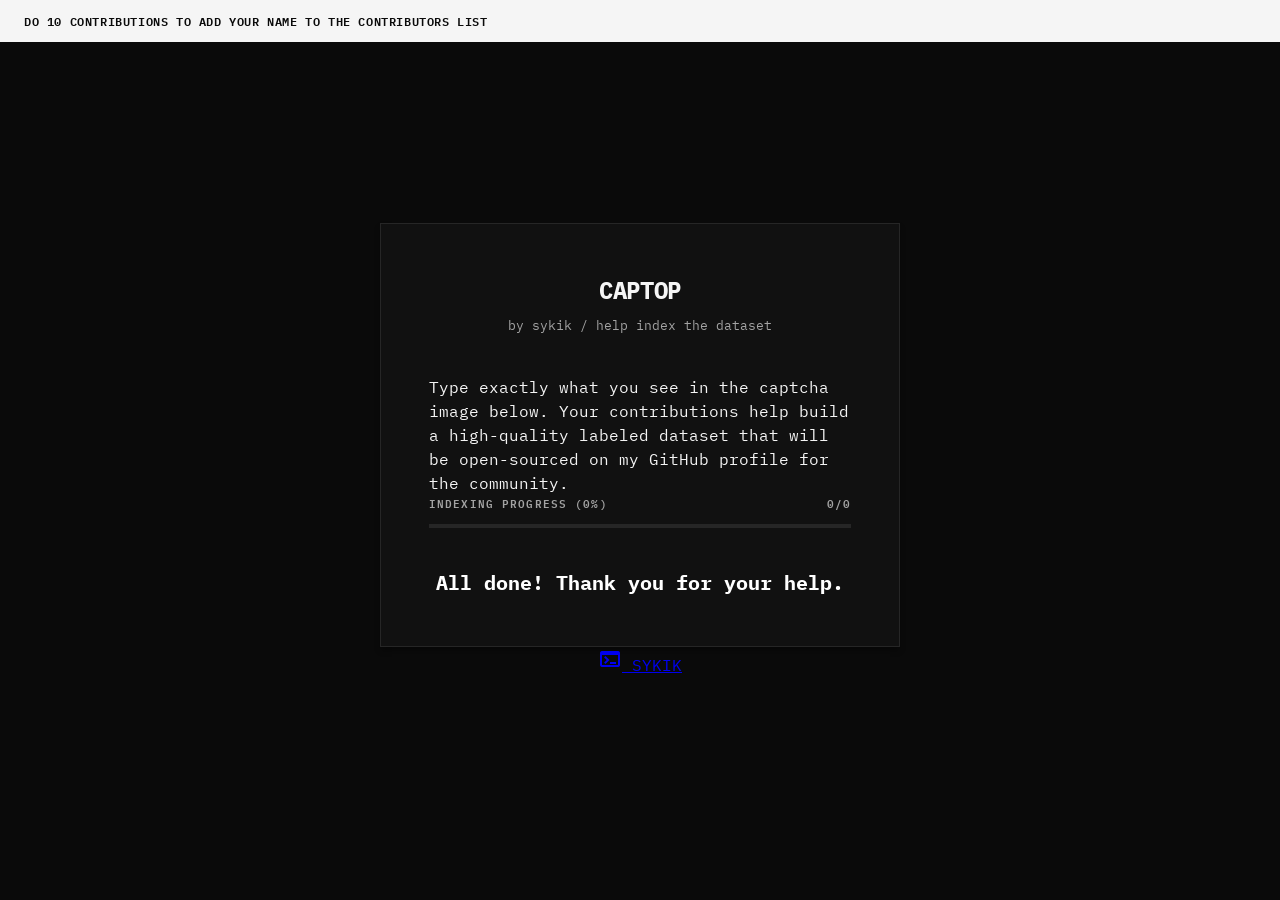
==== server/templates/index.html @ 46f787f5 "Reorganize project structure into data, server, scripts, and worker directories" ====
<!DOCTYPE html>
<html lang="en">

<head>
    <meta charset="UTF-8">
    <meta name="viewport" content="width=device-width, initial-scale=1.0">
    <title>Sykik Captop - Index the Dataset</title>
    <link rel="stylesheet" href="/static/style.css">
</head>

<body>
    <div id="contrib-banner" class="banner">
        <span>DO 10 CONTRIBUTIONS TO ADD YOUR NAME TO THE CONTRIBUTORS LIST</span>
    </div>


    <div id="achievement-modal" class="modal-overlay">
        <div class="modal">
            <button class="modal-close-btn" onclick="closeAchievement()">
                <span class="material-symbols-outlined">close</span>
            </button>
            <span class="material-symbols-outlined"
                style="font-size: 48px; margin-bottom: 16px; color: gold;">workspace_premium</span>
            <h2>LEVEL UP!</h2>
            <p>You've done 10+ contributions. Add your name to our list of heroes.</p>
            <input type="text" id="contributor-name" placeholder="YOUR NAME" maxlength="30">
            <input type="url" id="contributor-url" placeholder="PROFILE URL (OPTIONAL)">
            <button class="submit-btn" onclick="submitContributor()">SAVE & CONTINUE</button>
        </div>
    </div>

    <div class="container">
        <h1>Captop</h1>
        <p class="subtitle">by Sykik / help index the dataset</p>
        <p class="description">Type exactly what you see in the captcha image below. Your contributions help build a
            high-quality labeled dataset that will be open-sourced on my GitHub profile for the community.</p>

        <div class="progress-container">
            <div class="progress-info">
                <span>INDEXING PROGRESS (<span id="progress-percent">0</span>%)</span>
                <span id="progress-text">0/0</span>
            </div>
            <div class="progress-bar-bg">
                <div id="progress-fill" class="progress-bar-fill"></div>
            </div>
        </div>

        <div class="captcha-card" id="main-flow">
            <div class="captcha-image-wrapper">
                <img id="captcha-img" src="" alt="LOADING...">
            </div>
            <div class="input-group">
                <input type="text" id="label-input" placeholder="LABEL" maxlength="10" autocomplete="off" autofocus>
            </div>
            <button id="submit-btn" class="submit-btn">
                <span>SUBMIT</span>
                <span class="material-symbols-outlined">arrow_forward</span>
            </button>
            <p class="hotkey-hint">press <kbd>enter</kbd> to commit</p>
        </div>

        <div id="finished-view" style="display: none; text-align: center;">
            <p style="font-size: 1.25rem; color: var(--accent); font-weight: 700;">All done! Thank you for your help.
            </p>
        </div>

    </div>

    <footer class="footer">
        <a href="https://github.com/sykikxo" target="_blank" rel="noopener noreferrer">
            <span class="material-symbols-outlined">terminal</span>
            SYKIK
        </a>
    </footer>

    <script>
        let currentImageId = null;
        let localContribCount = parseInt(localStorage.getItem('contribCount') || '0');
        let hasReachedMilestone = localStorage.getItem('reachedMilestone') === 'true';

        function setCookie(name, value, days) {
            const date = new Date();
            date.setTime(date.getTime() + (days * 24 * 60 * 60 * 1000));
            const expires = "expires=" + date.toUTCString();
            document.cookie = name + "=" + value + ";" + expires + ";path=/";
        }

        function getCookie(name) {
            const nameEQ = name + "=";
            const ca = document.cookie.split(';');
            for (let i = 0; i < ca.length; i++) {
                let c = ca[i];
                while (c.charAt(0) == ' ') c = c.substring(1, c.length);
                if (c.indexOf(nameEQ) == 0) return c.substring(nameEQ.length, c.length);
            }
            return null;
        }

        function closeBanner() {
            document.getElementById('contrib-banner').style.display = 'none';
            setCookie('banner_hidden', 'true', 30);
        }

        function checkBanner() {
            if (getCookie('banner_hidden') === 'true' || hasReachedMilestone) {
                document.getElementById('contrib-banner').style.display = 'none';
            }
        }

        async function loadNext() {
            try {
                const response = await fetch('/api/next_captcha');
                if (response.status === 404) {
                    document.getElementById('main-flow').style.display = 'none';
                    document.getElementById('finished-view').style.display = 'block';
                    return;
                }
                const data = await response.json();

                currentImageId = data.id;
                document.getElementById('captcha-img').src = `/captchas/${data.filename}`;
                document.getElementById('label-input').value = '';
                document.getElementById('submit-btn').disabled = true;
                document.getElementById('label-input').focus();

                // Update progress stats from server
                const progress = data.progress;
                updateProgressBar(progress.completed, progress.total, progress.percent);
            } catch (err) {
                console.error('Failed to load captcha:', err);
            }
        }

        function updateProgressBar(completed, total, percent) {
            document.getElementById('progress-text').textContent = `${completed} / ${total}`;
            document.getElementById('progress-percent').textContent = percent.toFixed(6);
            document.getElementById('progress-fill').style.width = `${percent}%`;
        }

        async function showSuccessState() {
            const btn = document.getElementById('submit-btn');
            const originalContent = btn.innerHTML;

            const emojis = ['👏', '🎉', '🔥', '✨', '⚡', '🚀', '✅', '🥳', '🙌', '🌟'];
            const randomEmoji = emojis[Math.floor(Math.random() * emojis.length)];

            btn.classList.add('success');
            btn.innerHTML = `<span>SAVED! ${randomEmoji}</span>`;

            await new Promise(r => setTimeout(r, 800));

            btn.classList.remove('success');
            btn.innerHTML = originalContent;
        }

        function validateInput() {
            const label = document.getElementById('label-input').value.trim();
            const btn = document.getElementById('submit-btn');
            btn.disabled = (label.length !== 6);
        }

        async function submit() {
            const label = document.getElementById('label-input').value.trim();
            if (label.length !== 6 || !currentImageId) return;

            const btn = document.getElementById('submit-btn');
            btn.disabled = true;

            try {
                const response = await fetch('/api/submit', {
                    method: 'POST',
                    headers: { 'Content-Type': 'application/json' },
                    body: JSON.stringify({
                        image_id: currentImageId,
                        label: label
                    })
                });

                if (response.ok) {
                    // Success! 
                    localContribCount++;
                    localStorage.setItem('contribCount', localContribCount);

                    if (localContribCount >= 10 && !hasReachedMilestone) {
                        showAchievement();
                    }

                    await showSuccessState();
                }

                await loadNext();
            } catch (err) {
                console.error('Failed to submit:', err);
                btn.disabled = false;
            }
        }

        function showAchievement() {
            document.getElementById('achievement-modal').style.display = 'flex';
        }

        function closeAchievement() {
            document.getElementById('achievement-modal').style.display = 'none';
        }

        async function submitContributor() {
            const name = document.getElementById('contributor-name').value.trim();
            const url = document.getElementById('contributor-url').value.trim();

            if (!name) return alert('Name is required');

            try {
                await fetch('/api/add_contributor', {
                    method: 'POST',
                    headers: { 'Content-Type': 'application/json' },
                    body: JSON.stringify({ name, url })
                });

                document.getElementById('achievement-modal').style.display = 'none';
                localStorage.setItem('reachedMilestone', 'true');
                hasReachedMilestone = true;
                closeBanner();
            } catch (err) {
                console.error('Failed to save contributor:', err);
            }
        }

        document.getElementById('submit-btn').addEventListener('click', submit);
        document.getElementById('label-input').addEventListener('input', validateInput);
        document.getElementById('label-input').addEventListener('keypress', (e) => {
            if (e.key === 'Enter') submit();
        });

        // Initial load
        checkBanner();
        loadNext();
    </script>
</body>

</html>
---- static/style.css ----
@import url('https://fonts.googleapis.com/css2?family=IBM+Plex+Mono:wght@400;500;600;700&display=swap');
@import url('https://fonts.googleapis.com/css2?family=Material+Symbols+Outlined:opsz,wght,FILL,GRAD@24,400,0,0');

:root {
    --bg: #0a0a0a;
    --fg: #f5f5f5;
    --muted: #a3a3a3;
    --border: #262626;
    --card-bg: #111111;
    --primary: #f5f5f5;
    --accent: #ffffff;
}

* {
    margin: 0;
    padding: 0;
    box-sizing: border-box;
}

body {
    font-family: 'IBM Plex Mono', monospace;
    background-color: var(--bg);
    color: var(--fg);
    min-height: 100vh;
    display: flex;
    flex-direction: column;
    justify-content: center;
    align-items: center;
    padding: 24px;
    line-height: 1.5;
    position: relative;
}

.container {
    width: 100%;
    max-width: 520px;
    background: var(--card-bg);
    border: 1px solid var(--border);
    border-radius: 0;
    padding: 48px;
    box-shadow: 0 4px 6px -1px rgba(0, 0, 0, 0.4);
}

h1 {
    font-size: 1.5rem;
    font-weight: 700;
    text-align: center;
    margin-bottom: 8px;
    text-transform: uppercase;
    letter-spacing: -0.02em;
}

.subtitle {
    text-align: center;
    color: var(--muted);
    font-size: 0.8rem;
    margin-bottom: 40px;
    text-transform: lowercase;
}

.progress-container {
    margin-bottom: 40px;
}

.progress-info {
    display: flex;
    justify-content: space-between;
    font-size: 0.7rem;
    color: var(--muted);
    margin-bottom: 12px;
    font-weight: 600;
    letter-spacing: 0.1em;
}

.progress-bar-bg {
    height: 4px;
    background: var(--border);
    border-radius: 0;
    overflow: hidden;
}

.progress-bar-fill {
    height: 100%;
    background: var(--primary);
    width: 0%;
    transition: width 0.6s cubic-bezier(0.16, 1, 0.3, 1);
}

.captcha-card {
    display: flex;
    flex-direction: column;
    align-items: center;
}

.captcha-image-wrapper {
    background: white;
    padding: 16px;
    border: 1px solid var(--border);
    margin-bottom: 32px;
    width: 100%;
    display: flex;
    justify-content: center;
}

#captcha-img {
    display: block;
    max-width: 100%;
    height: auto;
    image-rendering: pixelated;
}

.input-group {
    width: 100%;
}

input {
    width: 100%;
    background: transparent;
    border: 1px solid var(--border);
    border-radius: 0;
    padding: 16px;
    color: var(--fg);
    font-family: 'IBM Plex Mono', monospace;
    font-size: 1.25rem;
    font-weight: 600;
    text-align: center;
    letter-spacing: 0.1em;
    text-transform: uppercase;
    transition: all 0.2s ease;
    outline: none;
}

input:focus {
    border-color: var(--fg);
    box-shadow: none;
}

.submit-btn {
    width: 100%;
    margin-top: 24px;
    background: var(--primary);
    color: var(--bg);
    border: 1px solid var(--primary);
    border-radius: 0;
    padding: 16px;
    font-size: 0.875rem;
    font-weight: 700;
    font-family: 'IBM Plex Mono', monospace;
    cursor: pointer;
    transition: all 0.25s cubic-bezier(0.16, 1, 0.3, 1);
    display: flex;
    justify-content: center;
    align-items: center;
    gap: 12px;
    text-transform: uppercase;
}

.submit-btn:hover {
    background: transparent;
    color: var(--primary);
}

.hotkey-hint {
    text-align: center;
    margin-top: 24px;
    color: var(--muted);
    font-size: 0.7rem;
    text-transform: lowercase;
}

/* Banner */
.banner {
    position: fixed;
    top: 0;
    left: 0;
    right: 0;
    background: var(--fg);
    color: var(--bg);
    padding: 12px 24px;
    display: flex;
    justify-content: space-between;
    align-items: center;
    z-index: 100;
    font-size: 0.75rem;
    font-weight: 600;
    letter-spacing: 0.05em;
    text-transform: uppercase;
}

.banner .close-btn {
    cursor: pointer;
    background: none;
    border: none;
    color: inherit;
    display: flex;
    align-items: center;
}

/* Modal */
.modal-overlay {
    position: fixed;
    top: 0;
    left: 0;
    right: 0;
    bottom: 0;
    background: rgba(0, 0, 0, 0.8);
    backdrop-filter: blur(4px);
    display: none;
    justify-content: center;
    align-items: center;
    z-index: 200;
}

.modal {
    background: var(--card-bg);
    border: 1px solid var(--border);
    padding: 40px;
    max-width: 400px;
    width: 90%;
    text-align: center;
}

.modal h2 {
    font-size: 1.25rem;
    margin-bottom: 16px;
    text-transform: uppercase;
}

.modal p {
    font-size: 0.8rem;
    color: var(--muted);
    margin-bottom: 24px;
}

.modal input {
    margin-bottom: 12px;
    font-size: 0.9rem;
    text-transform: none;
    letter-spacing: normal;
}

.nudge {
    animation: nudgeProgress 0.5s ease-out;
}

@keyframes nudgeProgress {
    0% {
        filter: brightness(1);
    }

    50% {
        filter: brightness(2);
    }

    100% {
        filter: brightness(1);
    }
}

.toast-reward {
    position: fixed;
    top: 0;
    left: 0;
    right: 0;
    background: #22c55e;
    color: #ffffff;
    padding: 14px 24px;
    text-align: center;
    font-size: 0.8rem;
    font-weight: 800;
    letter-spacing: 0.1em;
    text-transform: uppercase;
    z-index: 1000;
    transform: translateY(-100%);
    transition: transform 0.3s cubic-bezier(0.16, 1, 0.3, 1);
    box-shadow: 0 4px 12px rgba(34, 197, 94, 0.3);
}

.toast-reward.visible {
    transform: translateY(0);
}

kbd {
    background: var(--border);
    border-radius: 2px;
    padding: 2px 4px;
    font-family: inherit;
    font-size: 0.6rem;
}

.material-symbols-outlined {
    font-variation-settings:
        'FILL' 0,
        'wght' 400,
        'GRAD' 0,
        'opsz' 24
}
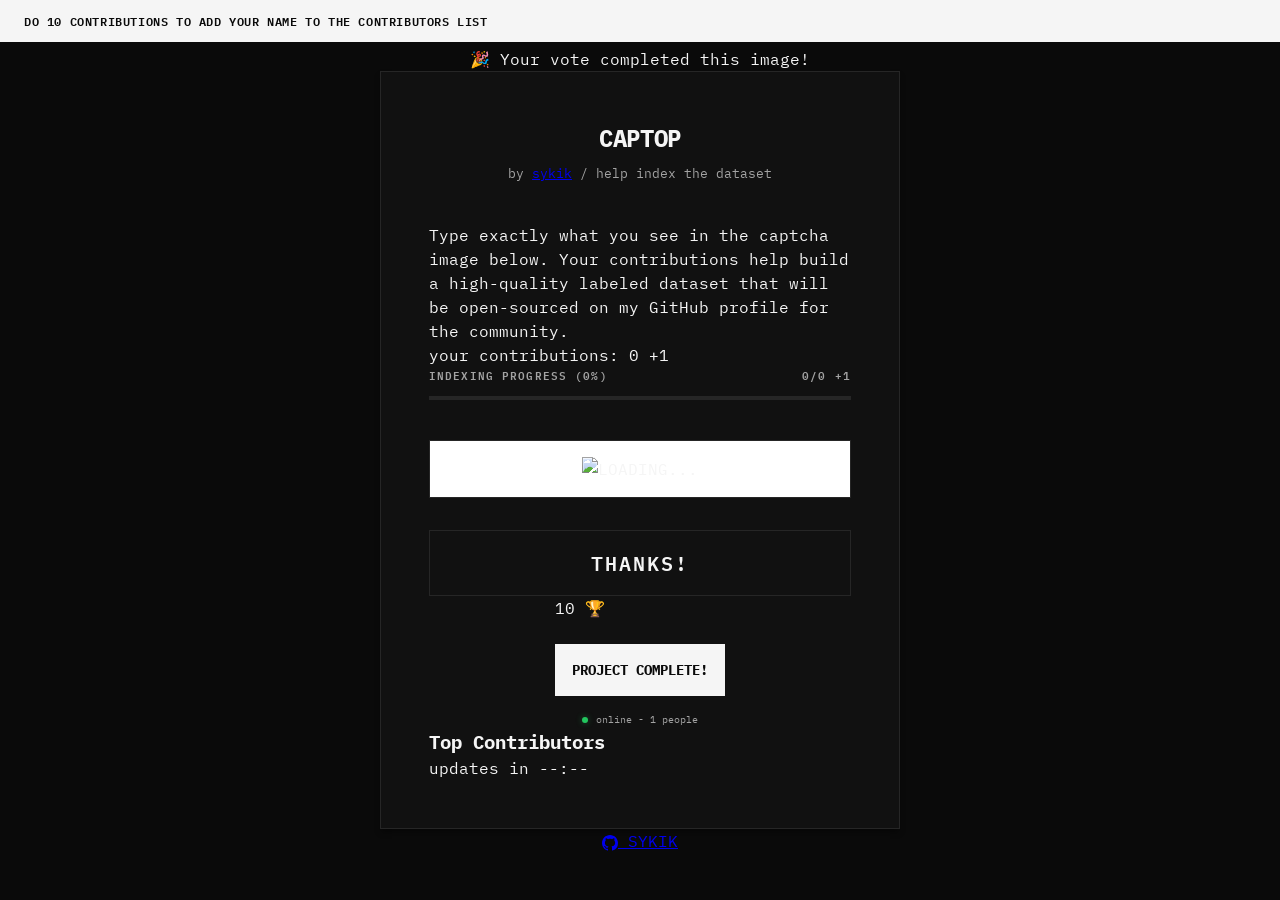
==== commit 4b5e4a4c: "Finalize captcha model, documentation, and cleanup" ====
--- a/server/templates/index.html
+++ b/server/templates/index.html
@@ -6,11 +6,55 @@
     <meta name="viewport" content="width=device-width, initial-scale=1.0">
     <title>Sykik Captop - Index the Dataset</title>
     <link rel="stylesheet" href="/static/style.css">
+    <style>
+        .online-indicator {
+            display: flex;
+            align-items: center;
+            justify-content: center;
+            gap: 8px;
+            margin-top: 16px;
+            color: var(--muted);
+            font-size: 0.65rem;
+            text-transform: lowercase;
+        }
+
+        .online-dot {
+            width: 6px;
+            height: 6px;
+            background-color: #22c55e;
+            border-radius: 50%;
+            box-shadow: 0 0 6px rgba(34, 197, 94, 0.4);
+            animation: pulse-glow 2s infinite ease-in-out;
+        }
+
+        @keyframes pulse-glow {
+            0% {
+                opacity: 0.4;
+                transform: scale(1);
+            }
+
+            50% {
+                opacity: 1;
+                transform: scale(1.1);
+            }
+
+            100% {
+                opacity: 0.4;
+                transform: scale(1);
+            }
+        }
+    </style>
+    <script src="https://cdn.jsdelivr.net/npm/canvas-confetti@1.9.3/dist/confetti.browser.min.js"></script>
 </head>
 
 <body>
-    <div id="contrib-banner" class="banner">
-        <span>DO 10 CONTRIBUTIONS TO ADD YOUR NAME TO THE CONTRIBUTORS LIST</span>
+    <div id="contrib-banner" class="banner subtle">
+        <span>Do 10 contributions to add your name to the contributors list</span>
+    </div>
+
+    <!-- Completion celebration toast -->
+    <div id="completion-toast" class="completion-toast">
+        🎉 Your vote completed this image!
     </div>
 
 
@@ -30,15 +74,24 @@
     </div>
 
     <div class="container">
-        <h1>Captop</h1>
-        <p class="subtitle">by Sykik / help index the dataset</p>
+        <h1 id="logo">Captop</h1>
+        <p class="subtitle">by <a href="https://github.com/sykikxo" target="_blank" rel="noopener noreferrer">sykik</a>
+            / help index the dataset</p>
         <p class="description">Type exactly what you see in the captcha image below. Your contributions help build a
             high-quality labeled dataset that will be open-sourced on my GitHub profile for the community.</p>
+
+        <div class="contrib-counter">
+            your contributions: <span id="user-contrib-count">0</span>
+            <span id="contrib-plus-one" class="contrib-plus-one">+1</span>
+        </div>
 
         <div class="progress-container">
             <div class="progress-info">
                 <span>INDEXING PROGRESS (<span id="progress-percent">0</span>%)</span>
-                <span id="progress-text">0/0</span>
+                <span class="progress-count-wrapper">
+                    <span id="progress-text">0/0</span>
+                    <span id="progress-plus-one" class="progress-plus-one">+1</span>
+                </span>
             </div>
             <div class="progress-bar-bg">
                 <div id="progress-fill" class="progress-bar-fill"></div>
@@ -52,11 +105,18 @@
             <div class="input-group">
                 <input type="text" id="label-input" placeholder="LABEL" maxlength="10" autocomplete="off" autofocus>
             </div>
-            <button id="submit-btn" class="submit-btn">
-                <span>SUBMIT</span>
-                <span class="material-symbols-outlined">arrow_forward</span>
-            </button>
+            <div class="submit-btn-wrapper">
+                <span id="milestone-badge" class="milestone-badge">10 🏆</span>
+                <button id="submit-btn" class="submit-btn">
+                    <span>SUBMIT</span>
+                    <span class="material-symbols-outlined">arrow_forward</span>
+                </button>
+            </div>
             <p class="hotkey-hint">press <kbd>enter</kbd> to commit</p>
+            <div class="online-indicator">
+                <span class="online-dot"></span>
+                <span id="online-count-text">online - 1 people</span>
+            </div>
         </div>
 
         <div id="finished-view" style="display: none; text-align: center;">
@@ -64,11 +124,32 @@
             </p>
         </div>
 
+        <!-- Leaderboard -->
+        <div id="leaderboard-section" class="leaderboard">
+            <h3>Top Contributors</h3>
+            <ul id="leaderboard-list" class="leaderboard-list">
+                <!-- Populated by JS -->
+            </ul>
+            <div id="leaderboard-user-rank" class="leaderboard-user-rank" style="display: none;">
+                <span class="your-rank-label">Your Rank</span>
+                <span class="your-rank-value">#<span id="user-rank-number">-</span> · <span
+                        id="user-rank-contribs">0</span> contributions</span>
+            </div>
+            <div id="leaderboard-timer" class="leaderboard-timer">
+                updates in <span id="timer-countdown">--:--</span>
+            </div>
+        </div>
+
     </div>
 
     <footer class="footer">
         <a href="https://github.com/sykikxo" target="_blank" rel="noopener noreferrer">
-            <span class="material-symbols-outlined">terminal</span>
+            <svg height="16" width="16" viewBox="0 0 16 16" fill="currentColor"
+                style="display: inline-block; vertical-align: middle;">
+                <path
+                    d="M8 0C3.58 0 0 3.58 0 8c0 3.54 2.29 6.53 5.47 7.59.4.07.55-.17.55-.38 0-.19-.01-.82-.01-1.49-2.01.37-2.53-.49-2.69-.94-.09-.23-.48-.94-.82-1.13-.28-.15-.68-.52-.01-.53.63-.01 1.08.58 1.23.82.72 1.21 1.87.87 2.33.66.07-.52.28-.87.51-1.07-1.78-.2-3.64-.89-3.64-3.95 0-.87.31-1.59.82-2.15-.08-.2-.36-1.02.08-2.12 0 0 .67-.21 2.2.82.64-.18 1.32-.27 2-.27.68 0 1.36.09 2 .27 1.53-1.04 2.2-.82 2.2-.82.44 1.1.16 1.92.08 2.12.51.56.82 1.27.82 2.15 0 3.07-1.87 3.75-3.65 3.95.29.25.54.73.54 1.48 0 1.07-.01 1.93-.01 2.2 0 .21.15.46.55.38A8.013 8.013 0 0016 8c0-4.42-3.58-8-8-8z">
+                </path>
+            </svg>
             SYKIK
         </a>
     </footer>
@@ -77,6 +158,7 @@
         let currentImageId = null;
         let localContribCount = parseInt(localStorage.getItem('contribCount') || '0');
         let hasReachedMilestone = localStorage.getItem('reachedMilestone') === 'true';
+        let isProjectCompleted = false;
 
         function setCookie(name, value, days) {
             const date = new Date();
@@ -102,8 +184,13 @@
         }
 
         function checkBanner() {
-            if (getCookie('banner_hidden') === 'true' || hasReachedMilestone) {
+            if (getCookie('banner_hidden') === 'true' || hasReachedMilestone || localContribCount >= 10) {
                 document.getElementById('contrib-banner').style.display = 'none';
+                document.getElementById('milestone-badge').classList.remove('show');
+            } else if (localContribCount >= 8 && localContribCount < 10) {
+                // Show badge if close to milestone on page load
+                document.getElementById('milestone-badge').classList.add('show');
+                document.getElementById('milestone-badge').textContent = `${10 - localContribCount} to go!`;
             }
         }
 
@@ -111,8 +198,8 @@
             try {
                 const response = await fetch('/api/next_captcha');
                 if (response.status === 404) {
-                    document.getElementById('main-flow').style.display = 'none';
-                    document.getElementById('finished-view').style.display = 'block';
+                    // Try to get progress one last time or just set completion
+                    setCompletionState();
                     return;
                 }
                 const data = await response.json();
@@ -126,15 +213,96 @@
                 // Update progress stats from server
                 const progress = data.progress;
                 updateProgressBar(progress.completed, progress.total, progress.percent);
+
+                // Update user contribution count
+                if (data.user_contributions !== undefined) {
+                    localContribCount = data.user_contributions;
+                    localStorage.setItem('contribCount', localContribCount);
+                    document.getElementById('user-contrib-count').textContent = localContribCount;
+
+                    // Hide banner if user has enough contributions
+                    if (localContribCount >= 10 || hasReachedMilestone) {
+                        document.getElementById('contrib-banner').style.display = 'none';
+                        document.getElementById('milestone-badge').classList.remove('show');
+                    }
+                }
             } catch (err) {
                 console.error('Failed to load captcha:', err);
             }
         }
 
+        function triggerFireworks() {
+            const defaults = { startVelocity: 30, spread: 360, ticks: 60, zIndex: 1000 };
+
+            function randomInRange(min, max) {
+                return Math.random() * (max - min) + min;
+            }
+
+            setInterval(function () {
+                confetti({ ...defaults, particleCount: 40, origin: { x: randomInRange(0.1, 0.3), y: Math.random() - 0.2 } });
+                confetti({ ...defaults, particleCount: 40, origin: { x: randomInRange(0.7, 0.9), y: Math.random() - 0.2 } });
+            }, 250);
+        }
+
+        function setCompletionState() {
+            if (isProjectCompleted) return;
+            isProjectCompleted = true;
+
+            // Logo Aura & Glow
+            document.getElementById('logo').classList.add('completed');
+
+            // Celebration Fireworks
+            triggerFireworks();
+
+            // Disable Input
+            const labelInput = document.getElementById('label-input');
+            labelInput.disabled = true;
+            labelInput.placeholder = 'COMPLETED';
+            labelInput.value = 'THANKS!';
+
+            // Disable Button
+            const submitBtn = document.getElementById('submit-btn');
+            submitBtn.disabled = true;
+            submitBtn.innerHTML = '<span>PROJECT COMPLETE!</span>';
+
+            // Hide hotkey hint
+            document.querySelector('.hotkey-hint').style.display = 'none';
+        }
+
         function updateProgressBar(completed, total, percent) {
             document.getElementById('progress-text').textContent = `${completed} / ${total}`;
-            document.getElementById('progress-percent').textContent = percent.toFixed(6);
+            document.getElementById('progress-percent').textContent = percent.toFixed(2);
             document.getElementById('progress-fill').style.width = `${percent}%`;
+
+            if (percent >= 100) {
+                setCompletionState();
+            }
+        }
+
+        function showCompletionToast() {
+            const toast = document.getElementById('completion-toast');
+            toast.classList.add('show');
+            setTimeout(() => {
+                toast.classList.remove('show');
+            }, 2500);
+        }
+
+        function showConsensusFeedback() {
+            // Show +1 popup animation
+            const plusOne = document.getElementById('progress-plus-one');
+            plusOne.classList.remove('show');
+            void plusOne.offsetWidth; // Force reflow to restart animation
+            plusOne.classList.add('show');
+
+            // Pop the progress text
+            const progressText = document.getElementById('progress-text');
+            progressText.classList.add('progress-text-pop');
+            setTimeout(() => progressText.classList.remove('progress-text-pop'), 400);
+
+            // Pulse the progress bar green
+            const progressFill = document.getElementById('progress-fill');
+            progressFill.classList.add('consensus-pulse');
+            setTimeout(() => progressFill.classList.remove('consensus-pulse'), 800);
         }
 
         async function showSuccessState() {
@@ -177,12 +345,35 @@
                 });
 
                 if (response.ok) {
-                    // Success! 
-                    localContribCount++;
+                    const result = await response.json();
+
+                    // Update local contribution count from server
+                    localContribCount = result.user_contributions;
                     localStorage.setItem('contribCount', localContribCount);
-
-                    if (localContribCount >= 10 && !hasReachedMilestone) {
-                        showAchievement();
+                    document.getElementById('user-contrib-count').textContent = localContribCount;
+
+                    // Show green +1 popup for contribution increase
+                    showContribPlusOne();
+
+                    // Show completion celebration if this vote completed an image
+                    if (result.just_completed) {
+                        showCompletionToast();
+                        showConsensusFeedback();
+                    }
+
+                    // Check for milestone (only show once)
+                    if (localContribCount >= 10) {
+                        // Hide banners immediately
+                        document.getElementById('contrib-banner').style.display = 'none';
+                        document.getElementById('milestone-badge').classList.remove('show');
+
+                        if (!hasReachedMilestone) {
+                            showAchievement();
+                        }
+                    } else if (localContribCount >= 8 && localContribCount < 10 && !hasReachedMilestone) {
+                        // Show subtle badge hint when approaching milestone
+                        document.getElementById('milestone-badge').classList.add('show');
+                        document.getElementById('milestone-badge').textContent = `${10 - localContribCount} to go!`;
                     }
 
                     await showSuccessState();
@@ -201,6 +392,11 @@
 
         function closeAchievement() {
             document.getElementById('achievement-modal').style.display = 'none';
+            // Mark milestone as reached so popup doesn't reappear
+            localStorage.setItem('reachedMilestone', 'true');
+            hasReachedMilestone = true;
+            // Hide the milestone badge
+            document.getElementById('milestone-badge').classList.remove('show');
         }
 
         async function submitContributor() {
@@ -220,6 +416,7 @@
                 localStorage.setItem('reachedMilestone', 'true');
                 hasReachedMilestone = true;
                 closeBanner();
+                loadLeaderboard(); // Refresh leaderboard with new contributor
             } catch (err) {
                 console.error('Failed to save contributor:', err);
             }
@@ -231,9 +428,119 @@
             if (e.key === 'Enter') submit();
         });
 
+        async function updateHeartbeat() {
+            try {
+                const response = await fetch('/api/heartbeat', { method: 'POST' });
+                const data = await response.json();
+                const countText = data.online_count === 1 ? '1 person' : `${data.online_count} people`;
+                document.getElementById('online-count-text').textContent = `online - ${countText}`;
+            } catch (err) {
+                console.error('Heartbeat failed:', err);
+            }
+        }
+
+        function showContribPlusOne() {
+            const plusOne = document.getElementById('contrib-plus-one');
+            plusOne.classList.remove('show');
+            void plusOne.offsetWidth; // Force reflow
+            plusOne.classList.add('show');
+        }
+
+        let leaderboardTimerInterval = null;
+        let secondsUntilUpdate = 0;
+
+        async function loadLeaderboard() {
+            try {
+                const response = await fetch('/api/leaderboard');
+                const data = await response.json();
+                const list = document.getElementById('leaderboard-list');
+
+                if (data.leaderboard.length === 0) {
+                    list.innerHTML = '<li class="leaderboard-item" style="justify-content: center; color: var(--muted);">No contributors yet</li>';
+                } else {
+                    list.innerHTML = data.leaderboard.map((entry, i) => {
+                        const nameHtml = entry.url
+                            ? `<a href="${entry.url}" target="_blank" rel="noopener">${entry.name}</a>`
+                            : entry.name;
+
+                        // Medal class for top 3
+                        let medalClass = '';
+                        if (i === 0) medalClass = 'gold';
+                        else if (i === 1) medalClass = 'silver';
+                        else if (i === 2) medalClass = 'bronze';
+
+                        // User highlight class
+                        const userClass = entry.is_user ? 'is-user' : '';
+
+                        // Rank class for gradient colors
+                        const rankClass = `rank-${i + 1}`;
+
+                        return `
+                            <li class="leaderboard-item ${medalClass} ${userClass} ${rankClass}">
+                                <span class="leaderboard-rank">#${i + 1}</span>
+                                <span class="leaderboard-name">${nameHtml}</span>
+                                <span class="leaderboard-count">${entry.contributions}</span>
+                            </li>
+                        `;
+                    }).join('');
+                }
+
+                // Show user rank at bottom
+                const userRankEl = document.getElementById('leaderboard-user-rank');
+                if (data.user_rank !== null && data.user_contributions > 0) {
+                    document.getElementById('user-rank-number').textContent = data.user_rank;
+                    document.getElementById('user-rank-contribs').textContent = data.user_contributions;
+                    userRankEl.style.display = 'flex';
+
+                    // Sync local count and hide banners if reached milestone
+                    localContribCount = data.user_contributions;
+                    localStorage.setItem('contribCount', localContribCount);
+                    if (localContribCount >= 10 || hasReachedMilestone) {
+                        document.getElementById('contrib-banner').style.display = 'none';
+                        document.getElementById('milestone-badge').classList.remove('show');
+                    }
+                } else {
+                    userRankEl.style.display = 'none';
+                }
+
+                // Start countdown timer
+                secondsUntilUpdate = data.next_update_seconds || 3600;
+                startLeaderboardTimer();
+
+            } catch (err) {
+                console.error('Failed to load leaderboard:', err);
+            }
+        }
+
+        function startLeaderboardTimer() {
+            if (leaderboardTimerInterval) clearInterval(leaderboardTimerInterval);
+
+            updateTimerDisplay();
+            leaderboardTimerInterval = setInterval(() => {
+                secondsUntilUpdate--;
+                if (secondsUntilUpdate <= 0) {
+                    loadLeaderboard(); // Refresh when timer hits 0
+                } else {
+                    updateTimerDisplay();
+                }
+            }, 1000);
+        }
+
+        function updateTimerDisplay() {
+            const mins = Math.floor(secondsUntilUpdate / 60);
+            const secs = secondsUntilUpdate % 60;
+            document.getElementById('timer-countdown').textContent =
+                `${mins.toString().padStart(2, '0')}:${secs.toString().padStart(2, '0')}`;
+        }
+
         // Initial load
         checkBanner();
         loadNext();
+        loadLeaderboard();
+
+        // Start heartbeat sequence
+        updateHeartbeat();
+        setInterval(updateHeartbeat, 30000);
     </script>
 </body>
 
